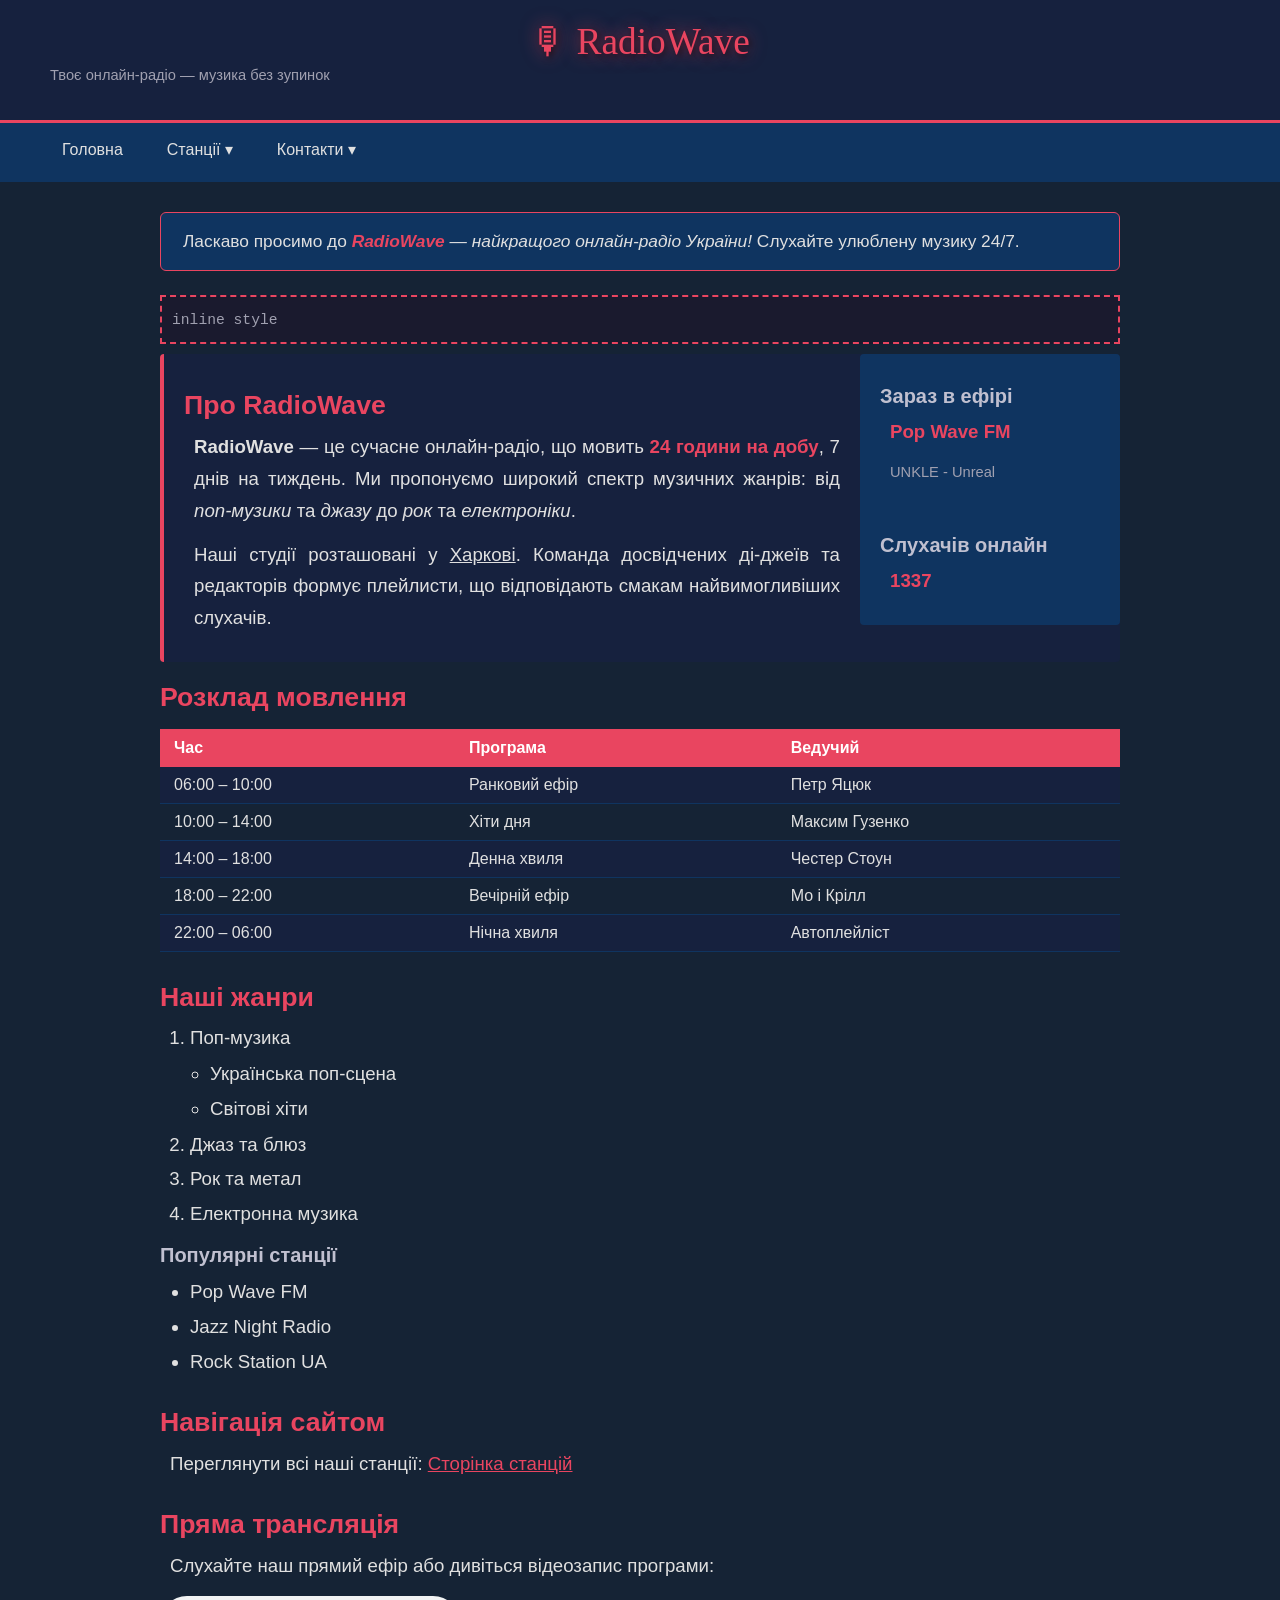
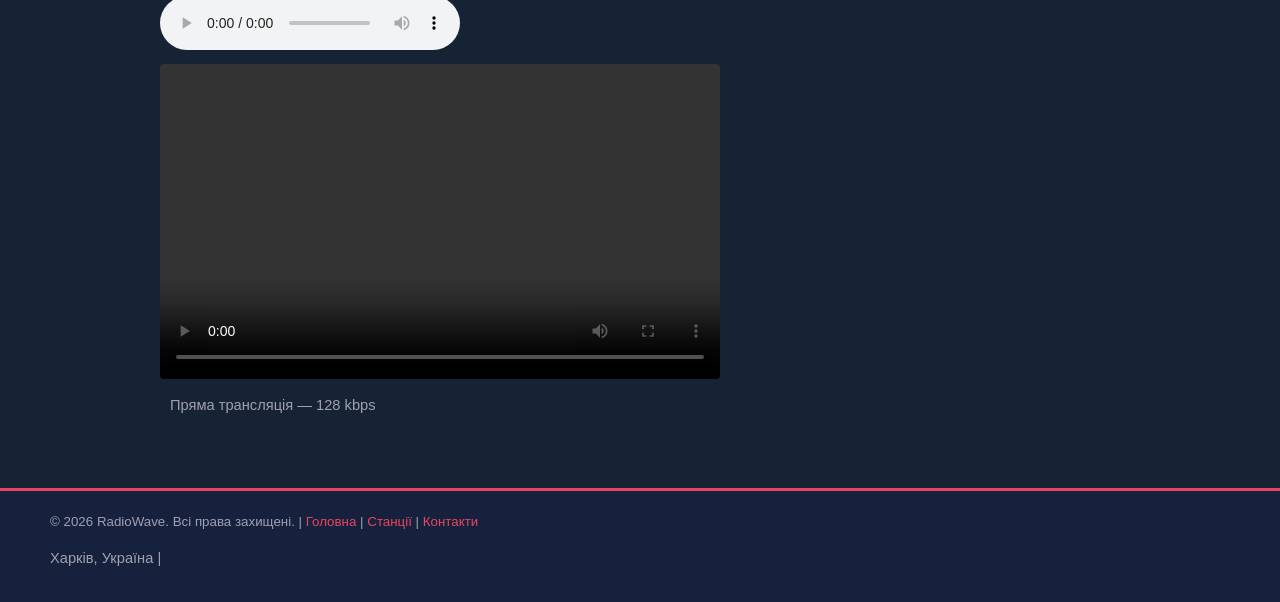
==== index.html @ b1fec444 "1" ====
<!DOCTYPE html>
<html lang="uk">
<head>
    <meta charset="utf-8">
    <meta name="viewport" content="width=device-width, initial-scale=1.0">
    <meta name="description" content="RadioWave — онлайн-радіо. Слухайте музику, дивіться прямі ефіри та дізнавайтесь про наші станції.">
    <meta name="keywords" content="онлайн радіо, музика, ефір, станції, RadioWave">
    <meta name="author" content="RadioWave Team">
    <meta name="robots" content="index, follow">
    <meta http-equiv="Content-Language" content="uk">
    <meta property="og:title" content="RadioWave — Онлайн-радіо">
    <meta property="og:description" content="Слухайте найкраще онлайн-радіо.">
    <meta property="og:type" content="website">
    <title>RadioWave — Онлайн-радіо</title>
    <link rel="stylesheet" href="style.css">
    <style>
        #welcome-banner span {
            font-style: italic;
        }
    </style>
</head>
<body>

<header>
    <h1>🎙 RadioWave</h1>
    <p>Твоє онлайн-радіо — музика без зупинок</p>
</header>

<nav>
    <ul>
        <li><a href="index.html">Головна</a></li>
        <li>
            <a href="stations.html">Станції ▾</a>
            <ul>
                <li><a href="stations.html#pop">Поп</a></li>
                <li><a href="stations.html#jazz">Джаз</a></li>
                <li><a href="stations.html#rock">Рок</a></li>
            </ul>
        </li>
        <li>
            <a href="contacts.html">Контакти ▾</a>
            <ul>
                <li><a href="contacts.html#form">Форма зворотного зв'язку</a></li>
                <li><a href="contacts.html#map">Де ми знаходимось</a></li>
            </ul>
        </li>
    </ul>
</nav>

<main>

    <div id="welcome-banner">
        Ласкаво просимо до <span class="highlight">RadioWave</span> —
        <span>найкращого онлайн-радіо України!</span>
        Слухайте улюблену музику 24/7.
    </div>

    <p class="inline-css-demo" style="background-color: #1a1a2e;">
        <code>inline style</code>
    </p>

    <div id="clearfix">

        <aside>
            <h3>Зараз в ефірі</h3>
            <p class="highlight">Pop Wave FM</p>
            <p class="muted">UNKLE - Unreal</p>
            <br>
            <h3>Слухачів онлайн</h3>
            <p class="highlight">1337</p>
        </aside>

        <article>
            <h2>Про RadioWave</h2>
            <p>
                <strong>RadioWave</strong> — це сучасне онлайн-радіо, що мовить <span class="highlight">24 години на добу</span>,
                7 днів на тиждень. Ми пропонуємо широкий спектр музичних жанрів:
                від <em>поп-музики</em> та <em>джазу</em> до <em>рок</em> та <em>електроніки</em>.
            </p>
            <p>
                Наші студії розташовані у <u>Харкові</u>. Команда досвідчених ді-джеїв
                та редакторів формує плейлисти, що відповідають смакам найвимогливіших слухачів.
            </p>
        </article>

        <section>
            <h2>Розклад мовлення</h2>
            <table>
                <tr>
                    <th>Час</th>
                    <th>Програма</th>
                    <th>Ведучий</th>
                </tr>
                <tr>
                    <td>06:00 – 10:00</td>
                    <td>Ранковий ефір</td>
                    <td>Петр Яцюк</td>
                </tr>
                <tr>
                    <td>10:00 – 14:00</td>
                    <td>Хіти дня</td>
                    <td>Максим Гузенко</td>
                </tr>
                <tr>
                    <td>14:00 – 18:00</td>
                    <td>Денна хвиля</td>
                    <td>Честер Стоун</td>
                </tr>
                <tr>
                    <td>18:00 – 22:00</td>
                    <td>Вечірній ефір</td>
                    <td>Мо і Крілл</td>
                </tr>
                <tr>
                    <td>22:00 – 06:00</td>
                    <td>Нічна хвиля</td>
                    <td>Автоплейліст</td>
                </tr>
            </table>
        </section>

        <section>
            <h2>Наші жанри</h2>

            <ol class="numbered-list">
                <li>Поп-музика
                    <ul>
                        <li>Українська поп-сцена</li>
                        <li>Світові хіти</li>
                    </ul>
                </li>
                <li>Джаз та блюз</li>
                <li>Рок та метал</li>
                <li>Електронна музика</li>
            </ol>

            <h3>Популярні станції</h3>
            <!-- Маркований список -->
            <ul class="marked-list">
                <li>Pop Wave FM</li>
                <li>Jazz Night Radio</li>
                <li>Rock Station UA</li>
            </ul>
        </section>


        <section>
            <h2>Навігація сайтом</h2>
            <p>
                Переглянути всі наші станції: <a href="stations.html">Сторінка станцій</a><br>
        </section>



    <section>
        <h2>Пряма трансляція</h2>
        <p>Слухайте наш прямий ефір або дивіться відеозапис програми:</p>

        <audio controls>
            <source src="https://stream.novaline.fm/Novaline_Sumy_128" type="audio/mpeg">
            Ваш браузер не підтримує тег audio.
        </audio>

        <video width="560" height="315" controls poster="">
            <source src="media/show.mp4" type='video/mp4; codecs="avc1.42E01E, mp4a.40.2"'>
            <source src="media/show.webm" type='video/webm; codecs="vp8, vorbis"'>
            <source src="media/show.ogv" type='video/ogg; codecs="theora, vorbis"'>
        </video>
        <p class="muted">Пряма трансляція — 128 kbps</p>
    </section>

</main>

<footer>
    <p>
        © 2026 RadioWave. Всі права захищені. |
        <a href="index.html">Головна</a> |
        <a href="stations.html">Станції</a> |
        <a href="contacts.html">Контакти</a>
    </p>
    <p class="muted">Харків, Україна | <a href="/cdn-cgi/l/email-protection" class="__cf_email__" data-cfemail="f9
---- style.css ----
* {
    margin: 0;
    padding: 0;
    box-sizing: border-box;
}

body {
    font-family: Arial, Verdana, sans-serif;
    font-size: 14pt;
    background-color: #152335;
    color: #e0e0e0;
}

header {
    background-color: #16213e;
    padding: 20px 40px;
    border-bottom: 3px solid #e94560;
    text-align: center;
}

header h1 {
    font-size: 28pt;
    color: #e94560;
    font-family: Georgia, Times, serif;
    font-weight: normal;
    text-shadow: 0 0 18px rgba(233, 69, 96, 0.7), 2px 2px 6px rgba(0,0,0,0.8);
}

header p {
    color: #a0a0b0;
    font-size: 11pt;
}

nav {
    background-color: #0f3460;
    padding: 0 40px;
    position: relative;
}

nav ul {
    list-style: none;
    display: flex;
    margin: 0;
    padding: 0;
}

nav ul li {
    position: relative;
}

nav ul li a {
    display: block;
    padding: 14px 22px;
    color: #e0e0e0;
    text-decoration: none;
    font-size: 12pt;
    transition: background-color 0.2s;
}

nav ul li a:hover {
    background-color: #e94560;
    color: #fff;
}

nav ul li ul {
    display: none;
    position: absolute;
    top: 100%;
    left: 0;
    background-color: #16213e;
    border: 1px solid #e94560;
    min-width: 180px;
    flex-direction: column;
    z-index: 100;
}

nav ul li:hover ul {
    display: flex;
}

nav ul li ul li a {
    padding: 10px 20px;
    font-size: 11pt;
    border-bottom: 1px solid #0f3460;
}

main {
    max-width: 1000px;
    margin: 30px auto;
    padding: 0 20px;
}

footer {
    background-color: #16213e;
    border-top: 3px solid #e94560;
    padding: 20px 40px;
    text-align: center;
    font-size: 10pt;
    color: #a0a0b0;
    margin-top: 40px;
}

footer a {
    color: #e94560;
    text-decoration: none;
}

h2 {
    color: #e94560;
    font-size: 20pt;
    margin: 20px 0 10px;
}

h3 {
    color: #c0c0d0;
    font-size: 15pt;
    margin: 15px 0 8px;
}

h4 {
    color: #a0a0b0;
    font-size: 13pt;
    margin: 12px 0 6px;
}

h5 {
    color: #a0a0b0;
    font-size: 11pt;
    margin: 10px 0 4px;
    font-weight: bold;
}

h6 {
    color: #808090;
    font-size: 10pt;
    margin: 8px 0 4px;
    font-weight: normal;
    font-style: italic;
}

p {
    text-align: justify;
    margin-bottom: 12px;
    margin-left: 10px;
    line-height: 1.7;
}

a {
    color: #e94560;
}

a:hover {
    color: #ff6b81;
}

article {
    background-color: #16213e;
    border-left: 4px solid #e94560;
    border-radius: 4px;
    padding: 16px 20px;
    margin-bottom: 20px;
}

aside {
    background-color: #0f3460;
    border-radius: 4px;
    padding: 16px 20px;
    margin-bottom: 20px;
    float: right;
    width: 260px;
    margin-left: 20px;
}

section {
    margin-bottom: 30px;
}

table {
    width: 100%;
    border-collapse: collapse;
    margin: 16px 0;
    font-size: 12pt;
}

table th {
    background-color: #e94560;
    color: #fff;
    padding: 10px 14px;
    text-align: left;
}

table td {
    padding: 9px 14px;
    border-bottom: 1px solid #0f3460;
}

table tr:nth-child(even) td {
    background-color: #16213e;
}

ul.marked-list {
    list-style: disc;
    margin: 10px 0 10px 30px;
}

ol.numbered-list {
    list-style: decimal;
    margin: 10px 0 10px 30px;
}

ol.numbered-list li ul {
    list-style: circle;
    margin: 6px 0 6px 20px;
}

li {
    margin-bottom: 5px;
    line-height: 1.6;
}

img.station-img {
    max-width: 100%;
    border-radius: 6px;
    opacity: 0.88;
    box-shadow: 4px 4px 18px rgba(233, 69, 96, 0.5);
    transition: opacity 0.3s;
}

img.station-img:hover {
    opacity: 1;
}

form.contact-form {
    background-color: #16213e;
    padding: 24px;
    border-radius: 6px;
    max-width: 520px;
    margin: 0 auto;
}

form.contact-form label {
    display: block;
    margin-bottom: 4px;
    font-size: 11pt;
    color: #a0a0b0;
}

form.contact-form input,
form.contact-form select,
form.contact-form textarea {
    width: 100%;
    padding: 9px 12px;
    margin-bottom: 14px;
    background-color: #0f3460;
    border: 1px solid #e94560;
    border-radius: 4px;
    color: #e0e0e0;
    font-size: 12pt;
    font-family: Arial, sans-serif;
}

form.contact-form input:focus,
form.contact-form textarea:focus {
    outline: none;
    border-color: #ff6b81;
}

form.contact-form button {
    background-color: #e94560;
    color: #fff;
    border: none;
    padding: 11px 28px;
    border-radius: 4px;
    font-size: 12pt;
    cursor: pointer;
}

form.contact-form button:hover {
    background-color: #c73652;
}

video, audio {
    display: block;
    max-width: 100%;
    margin: 14px 0;
    border-radius: 4px;
}

#welcome-banner {
    background-color: #0f3460;
    border: 1px solid #e94560;
    border-radius: 6px;
    padding: 18px 22px;
    margin-bottom: 24px;
    font-size: 13pt;
    color: #e0e0e0;
}

#clearfix::after {
    content: "";
    display: table;
    clear: both;
}

.highlight {
    color: #e94560;
    font-weight: bold;
}

.muted {
    color: #a0a0b0;
    font-size: 11pt;
}

.back-link {
    display: inline-block;
    margin-top: 20px;
    padding: 8px 18px;
    background-color: #e94560;
    color: #fff;
    text-decoration: none;
    border-radius: 4px;
    font-size: 11pt;
}

.back-link:hover {
    background-color: #c73652;
    color: #fff;
}

a {
    cursor: pointer;
}

button, form.contact-form button {
    cursor: pointer;
}

.back-link {
    cursor: pointer;
}

abbr, acronym {
    cursor: help;
}

.inline-css-demo {
    border: 2px dashed #e94560;
    padding: 10px;
    margin: 10px 0;
    font-size: 11pt;
    color: #a0a0b0;
}
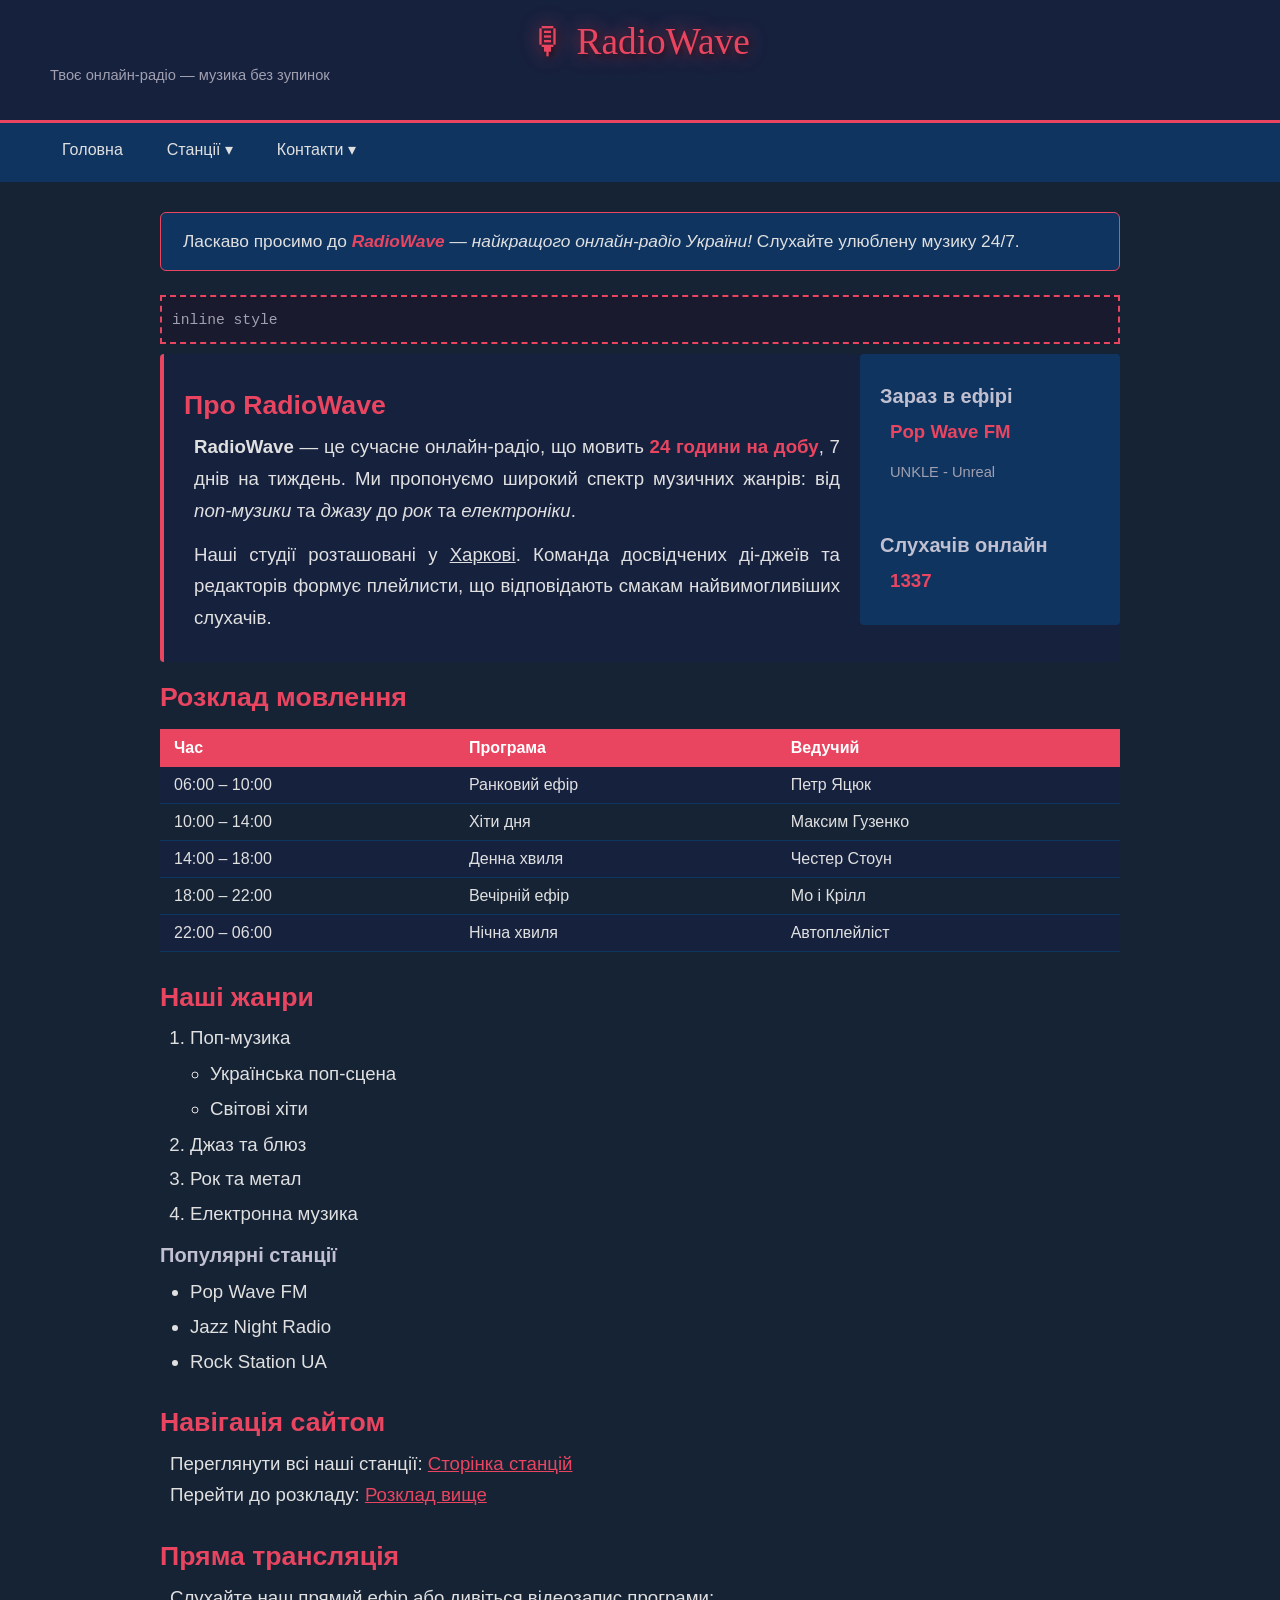
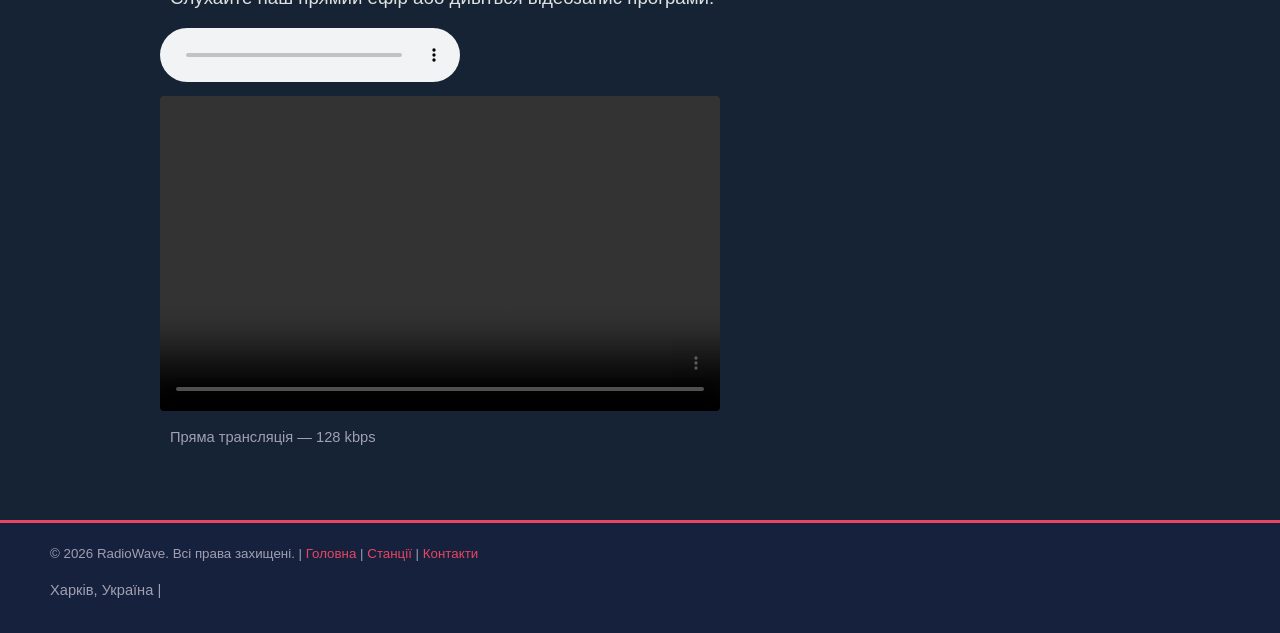
==== commit d054bccf: "1" ====
--- a/index.html
+++ b/index.html
@@ -148,6 +148,9 @@
             <h2>Навігація сайтом</h2>
             <p>
                 Переглянути всі наші станції: <a href="stations.html">Сторінка станцій</a><br>
+                Перейти до розкладу: <a href="#schedule-anchor">Розклад вище</a>
+            </p>
+            <a name="schedule-anchor"></a>
         </section>
 
 
--- a/style.css
+++ b/style.css
@@ -8,6 +8,7 @@
     font-family: Arial, Verdana, sans-serif;
     font-size: 14pt;
     background-color: #152335;
+    background-image: url("https://www.transparenttextures.com/patterns/dark-matter.png");
     color: #e0e0e0;
 }
 
